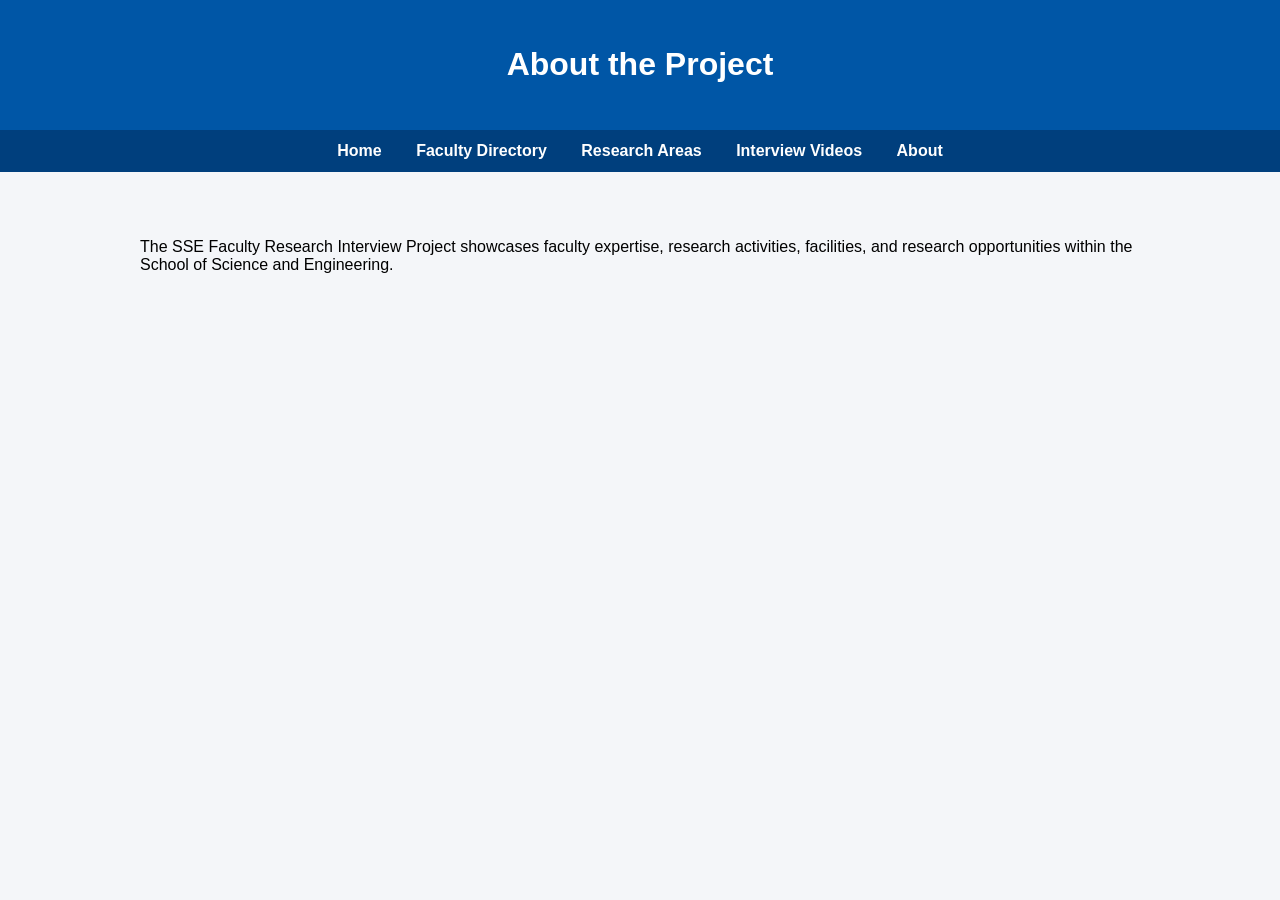
==== about.html @ 898906ed "Initial website upload" ====
<!DOCTYPE html>
<html lang="en">
<head>
    <meta charset="UTF-8">
    <meta name="viewport" content="width=device-width, initial-scale=1.0">
    <title>About</title>
    <link rel="stylesheet" href="style.css">
</head>
<body>

<header>
    <h1>About the Project</h1>
</header>

<nav>
    <a href="index.html">Home</a>
    <a href="faculty.html">Faculty Directory</a>
    <a href="research-areas.html">Research Areas</a>
    <a href="videos.html">Interview Videos</a>
    <a href="about.html">About</a>
</nav>

<main>
    <p>
        The SSE Faculty Research Interview Project showcases faculty expertise,
        research activities, facilities, and research opportunities within the
        School of Science and Engineering.
    </p>
</main>

</body>
</html>
---- style.css ----
body {
    font-family: Arial, sans-serif;
    margin: 0;
    background-color: #f4f6f9;
}

header {
    background-color: #0056A6;
    color: white;
    text-align: center;
    padding: 25px;
}

main {
    max-width: 1000px;
    margin: 30px auto;
    padding: 20px;
}

.faculty-card {
    background: white;
    padding: 20px;
    margin-top: 15px;
    border-radius: 10px;
    box-shadow: 0 2px 8px rgba(0,0,0,0.1);
}
nav {
    background-color: #003f7d;
    text-align: center;
    padding: 12px;
}

nav a {
    color: white;
    text-decoration: none;
    margin: 0 15px;
    font-weight: bold;
}

nav a:hover {
    text-decoration: underline;
}
input {
    width: 100%;
    padding: 12px;
    font-size: 16px;
    border: 1px solid #ccc;
    border-radius: 6px;
    box-sizing: border-box;
}
.hero {
    text-align: center;
    background: white;
    padding: 40px;
    border-radius: 10px;
    margin-bottom: 25px;
    box-shadow: 0 2px 8px rgba(0,0,0,0.1);
}

.hero h2 {
    font-size: 36px;
    margin-bottom: 15px;
}

.hero p {
    font-size: 18px;
}
footer {
    background-color: #003f7d;
    color: white;
    text-align: center;
    padding: 20px;
    margin-top: 40px;
}
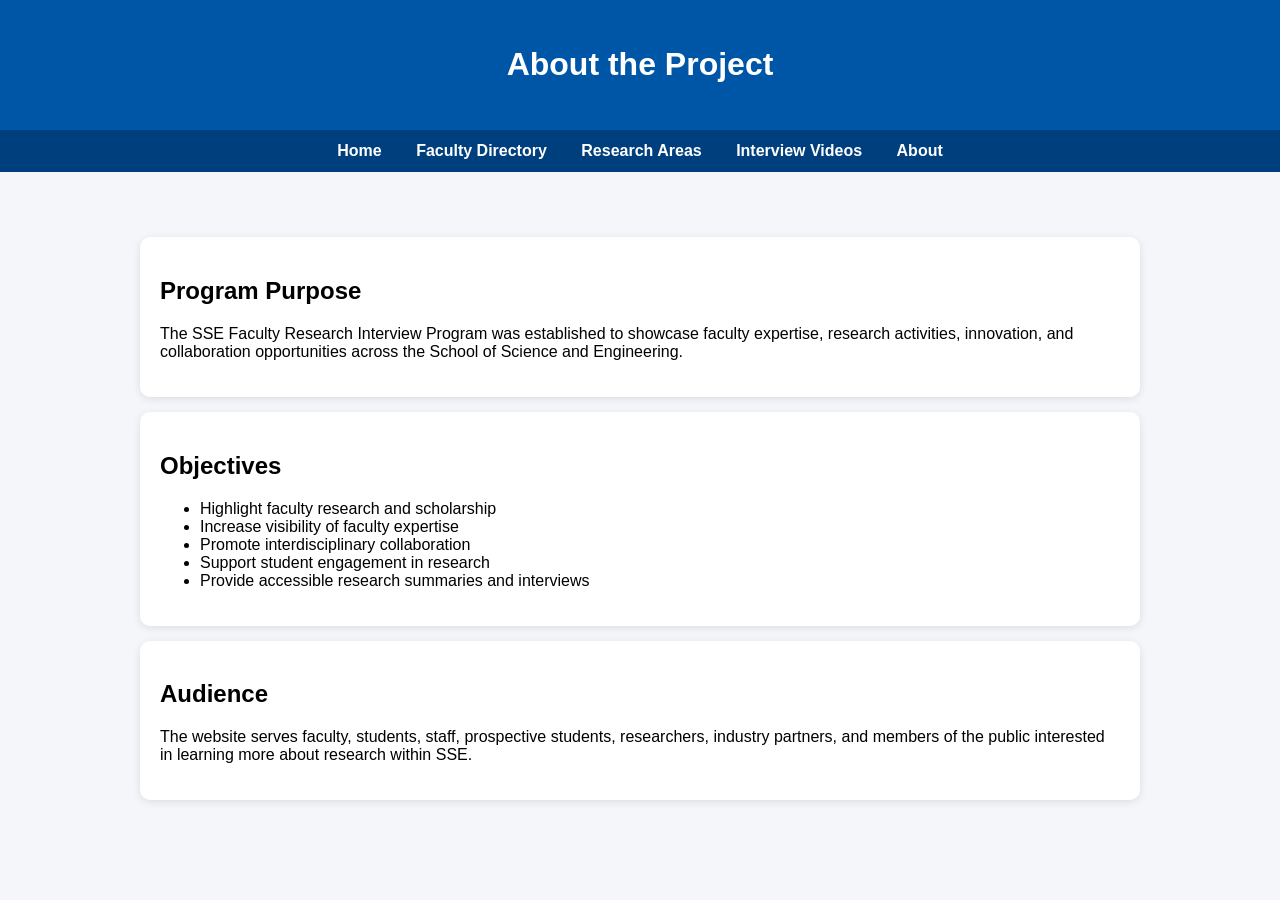
==== commit fd28025f: "Add files via upload" ====
--- a/about.html
+++ b/about.html
@@ -21,11 +21,39 @@
 </nav>
 
 <main>
-    <p>
-        The SSE Faculty Research Interview Project showcases faculty expertise,
-        research activities, facilities, and research opportunities within the
-        School of Science and Engineering.
-    </p>
+
+    <section class="faculty-card">
+        <h2>Program Purpose</h2>
+
+        <p>
+            The SSE Faculty Research Interview Program was established to showcase
+            faculty expertise, research activities, innovation, and collaboration
+            opportunities across the School of Science and Engineering.
+        </p>
+    </section>
+
+    <section class="faculty-card">
+        <h2>Objectives</h2>
+
+        <ul>
+            <li>Highlight faculty research and scholarship</li>
+            <li>Increase visibility of faculty expertise</li>
+            <li>Promote interdisciplinary collaboration</li>
+            <li>Support student engagement in research</li>
+            <li>Provide accessible research summaries and interviews</li>
+        </ul>
+    </section>
+
+    <section class="faculty-card">
+        <h2>Audience</h2>
+
+        <p>
+            The website serves faculty, students, staff, prospective students,
+            researchers, industry partners, and members of the public interested
+            in learning more about research within SSE.
+        </p>
+    </section>
+
 </main>
 
 </body>
